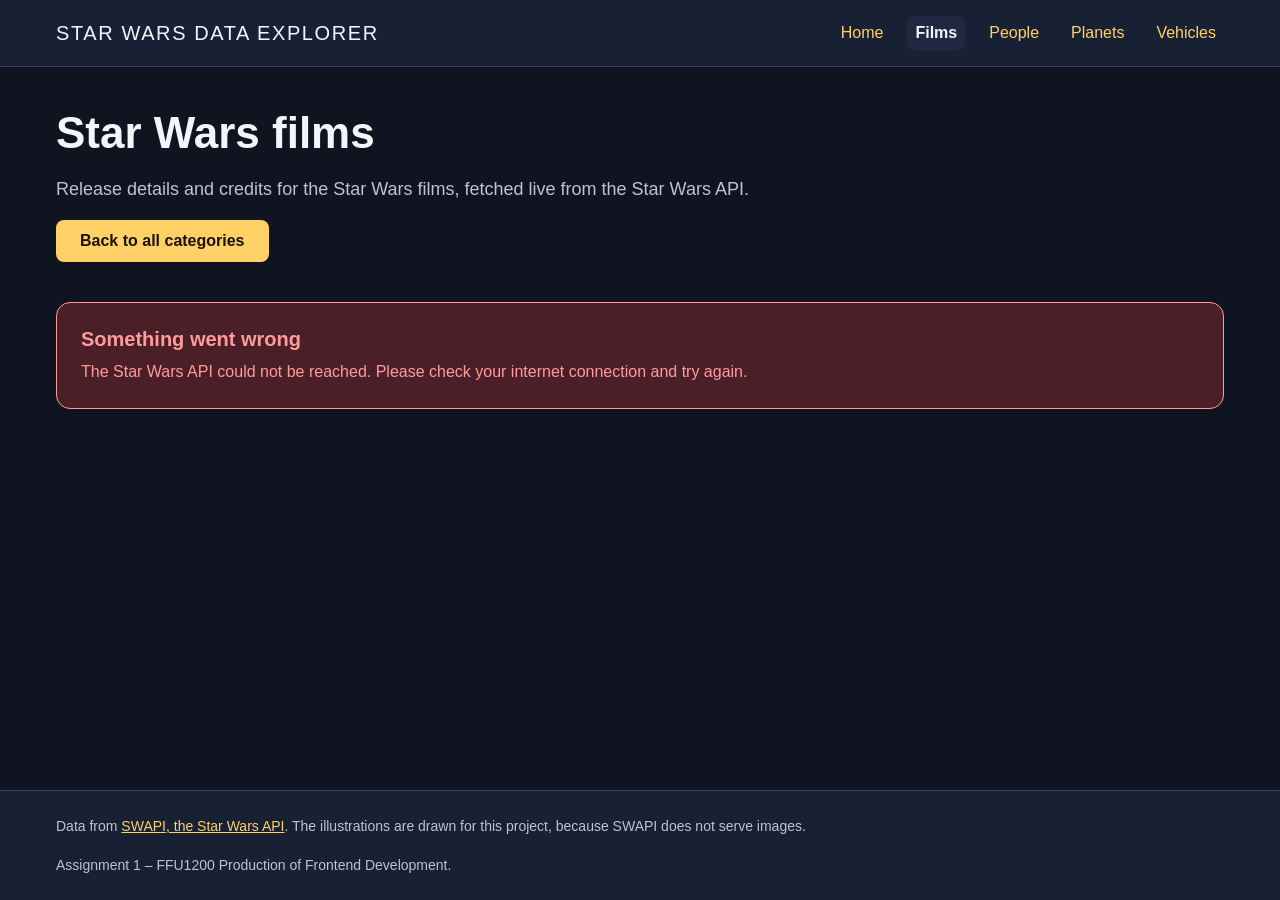
==== films.html @ d3562b18 "Merge branch 'feature/category-pages' Co-Authored-By: Claude Opus 5 (1M context) <noreply@anthropic." ====
<!DOCTYPE html>
<html lang="en">
  <head>
    <meta charset="UTF-8" />
    <meta name="viewport" content="width=device-width, initial-scale=1.0" />
    <meta name="description" content="Release details and credits for the Star Wars films, fetched live from the Star Wars API." />
    <title>Films &ndash; Star Wars Data Explorer</title>
    <link rel="stylesheet" href="css/main.css" />
  </head>

  <body class="page">
    <a class="skip-link" href="#main-content">Skip to main content</a>

    <header class="site-header">
      <div class="site-header__inner">
        <p class="site-header__title">
          <a class="site-header__title-link" href="index.html">Star Wars Data Explorer</a>
        </p>

        <nav class="site-nav" aria-label="Main navigation">
          <ul class="site-nav__list">
            <li>
              <a class="site-nav__link" href="index.html">Home</a>
            </li>
            <li>
              <a class="site-nav__link site-nav__link--current" href="films.html" aria-current="page">Films</a>
            </li>
            <li>
              <a class="site-nav__link" href="people.html">People</a>
            </li>
            <li>
              <a class="site-nav__link" href="planets.html">Planets</a>
            </li>
            <li>
              <a class="site-nav__link" href="vehicles.html">Vehicles</a>
            </li>
          </ul>
        </nav>
      </div>
    </header>

    <main class="page__main" id="main-content" data-category="films">
      <div class="intro">
        <h1>Star Wars films</h1>
        <p class="intro__lead">Release details and credits for the Star Wars films, fetched live from the Star Wars API.</p>
        <p><a class="button" href="index.html">Back to all categories</a></p>
      </div>

      <!-- Loading and error messages are announced politely to screen readers. -->
      <div
        class="status-message"
        role="status"
        aria-live="polite"
        data-status-message
        hidden
      ></div>

      <ul class="record-grid" data-record-grid></ul>
    </main>

    <footer class="site-footer">
      <div class="site-footer__inner">
        <p>
          Data from
          <a href="https://swapi.py4e.com/documentation">SWAPI, the Star Wars API</a>. The
          illustrations are drawn for this project, because SWAPI does not serve images.
        </p>
        <p>Assignment 1 &ndash; FFU1200 Production of Frontend Development.</p>
      </div>
    </footer>

    <script type="module" src="js/categoryPage.js"></script>
  </body>
</html>
---- css/main.css ----
/* Single entry point for the stylesheet.
   The partials are imported from the most generic to the most specific layer,
   so that component rules can safely override the base defaults. */

@import url("base.css");
@import url("layout.css");
@import url("components.css");
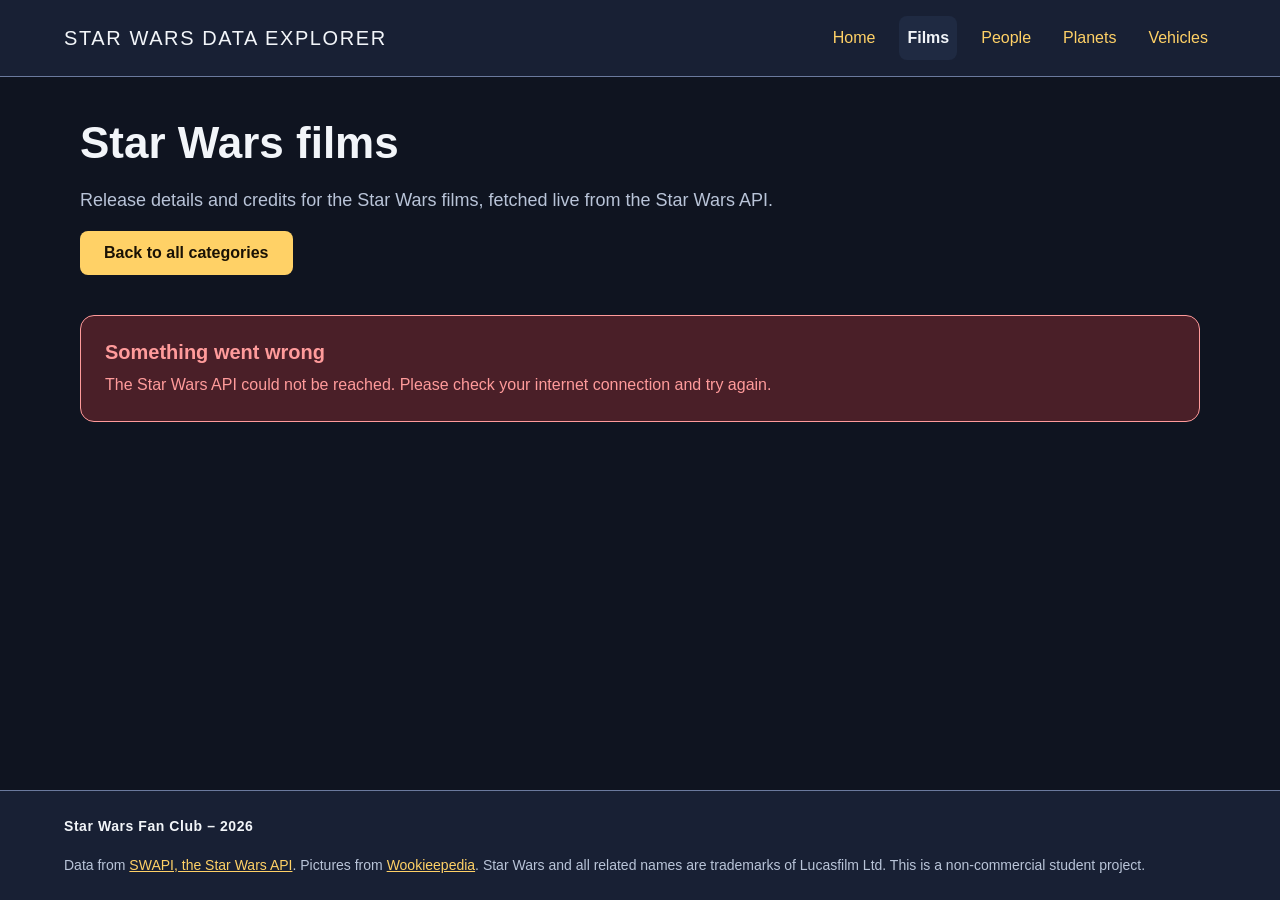
==== commit 7196a758: "Rewrite the stylesheet mobile first and harden accessibility The layout was fluid but had no media q" ====
--- a/films.html
+++ b/films.html
@@ -5,6 +5,7 @@
     <meta name="viewport" content="width=device-width, initial-scale=1.0" />
     <meta name="description" content="Release details and credits for the Star Wars films, fetched live from the Star Wars API." />
     <title>Films &ndash; Star Wars Data Explorer</title>
+    <link rel="icon" href="assets/favicon.svg" type="image/svg+xml" />
     <link rel="stylesheet" href="css/main.css" />
   </head>
 
@@ -55,17 +56,19 @@
         hidden
       ></div>
 
-      <ul class="record-grid" data-record-grid></ul>
+      <!-- Filled in by JavaScript once the data has been fetched. The list is
+           named so screen reader users hear what it contains. -->
+      <ul class="record-grid" aria-label="Star Wars films" data-record-grid></ul>
     </main>
 
     <footer class="site-footer">
       <div class="site-footer__inner">
+        <p class="site-footer__brand">Star Wars Fan Club &ndash; 2026</p>
         <p>
-          Data from
-          <a href="https://swapi.py4e.com/documentation">SWAPI, the Star Wars API</a>. The
-          illustrations are drawn for this project, because SWAPI does not serve images.
+          Data from <a href="https://swapi.py4e.com/documentation">SWAPI, the Star Wars API</a>.
+          Pictures from <a href="https://starwars.fandom.com/">Wookieepedia</a>. Star Wars and all
+          related names are trademarks of Lucasfilm Ltd. This is a non-commercial student project.
         </p>
-        <p>Assignment 1 &ndash; FFU1200 Production of Frontend Development.</p>
       </div>
     </footer>
 
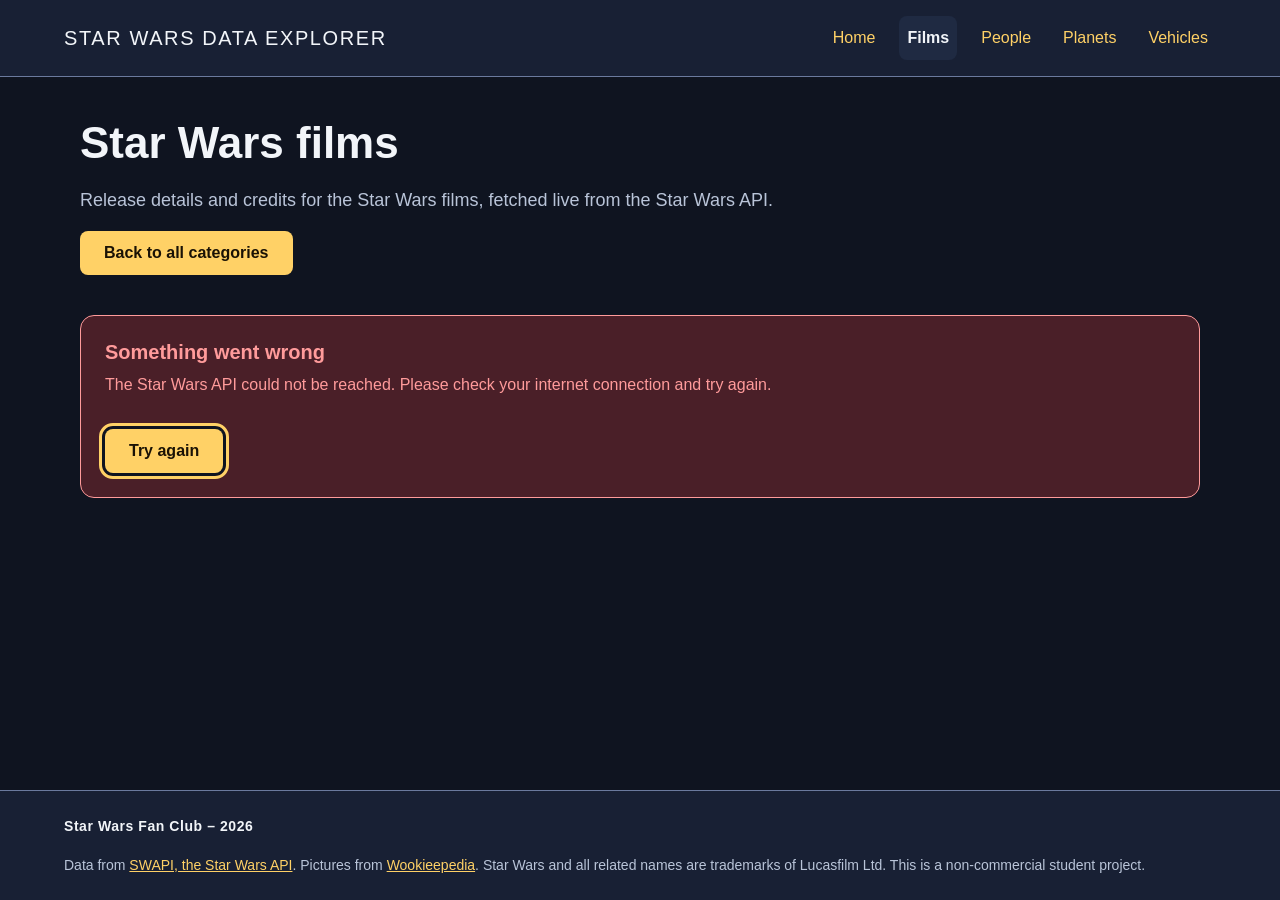
==== commit 80507771: "Add sorting and a retry button on the error state Each category declares its own sort options in the" ====
--- a/films.html
+++ b/films.html
@@ -58,6 +58,8 @@
 
       <!-- Filled in by JavaScript once the data has been fetched. The list is
            named so screen reader users hear what it contains. -->
+      <div data-sort-control></div>
+
       <ul class="record-grid" aria-label="Star Wars films" data-record-grid></ul>
     </main>
 
